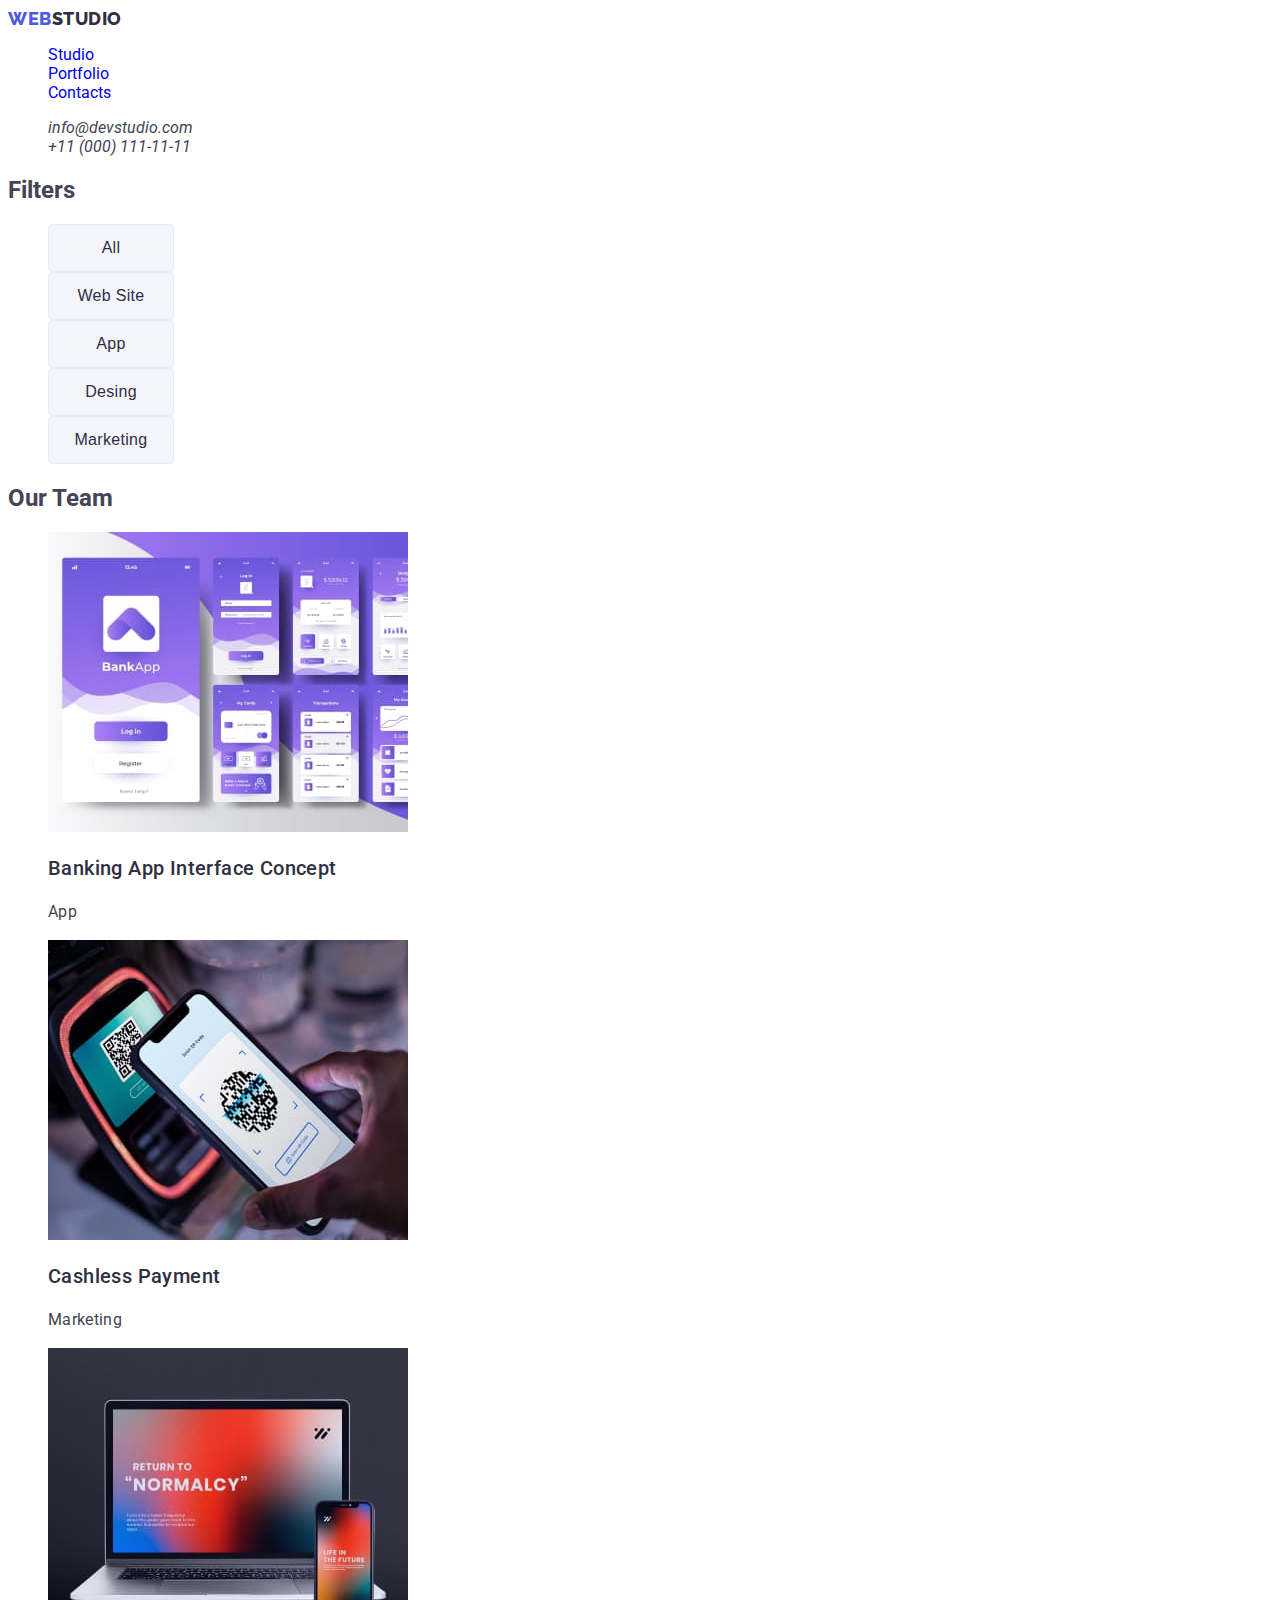
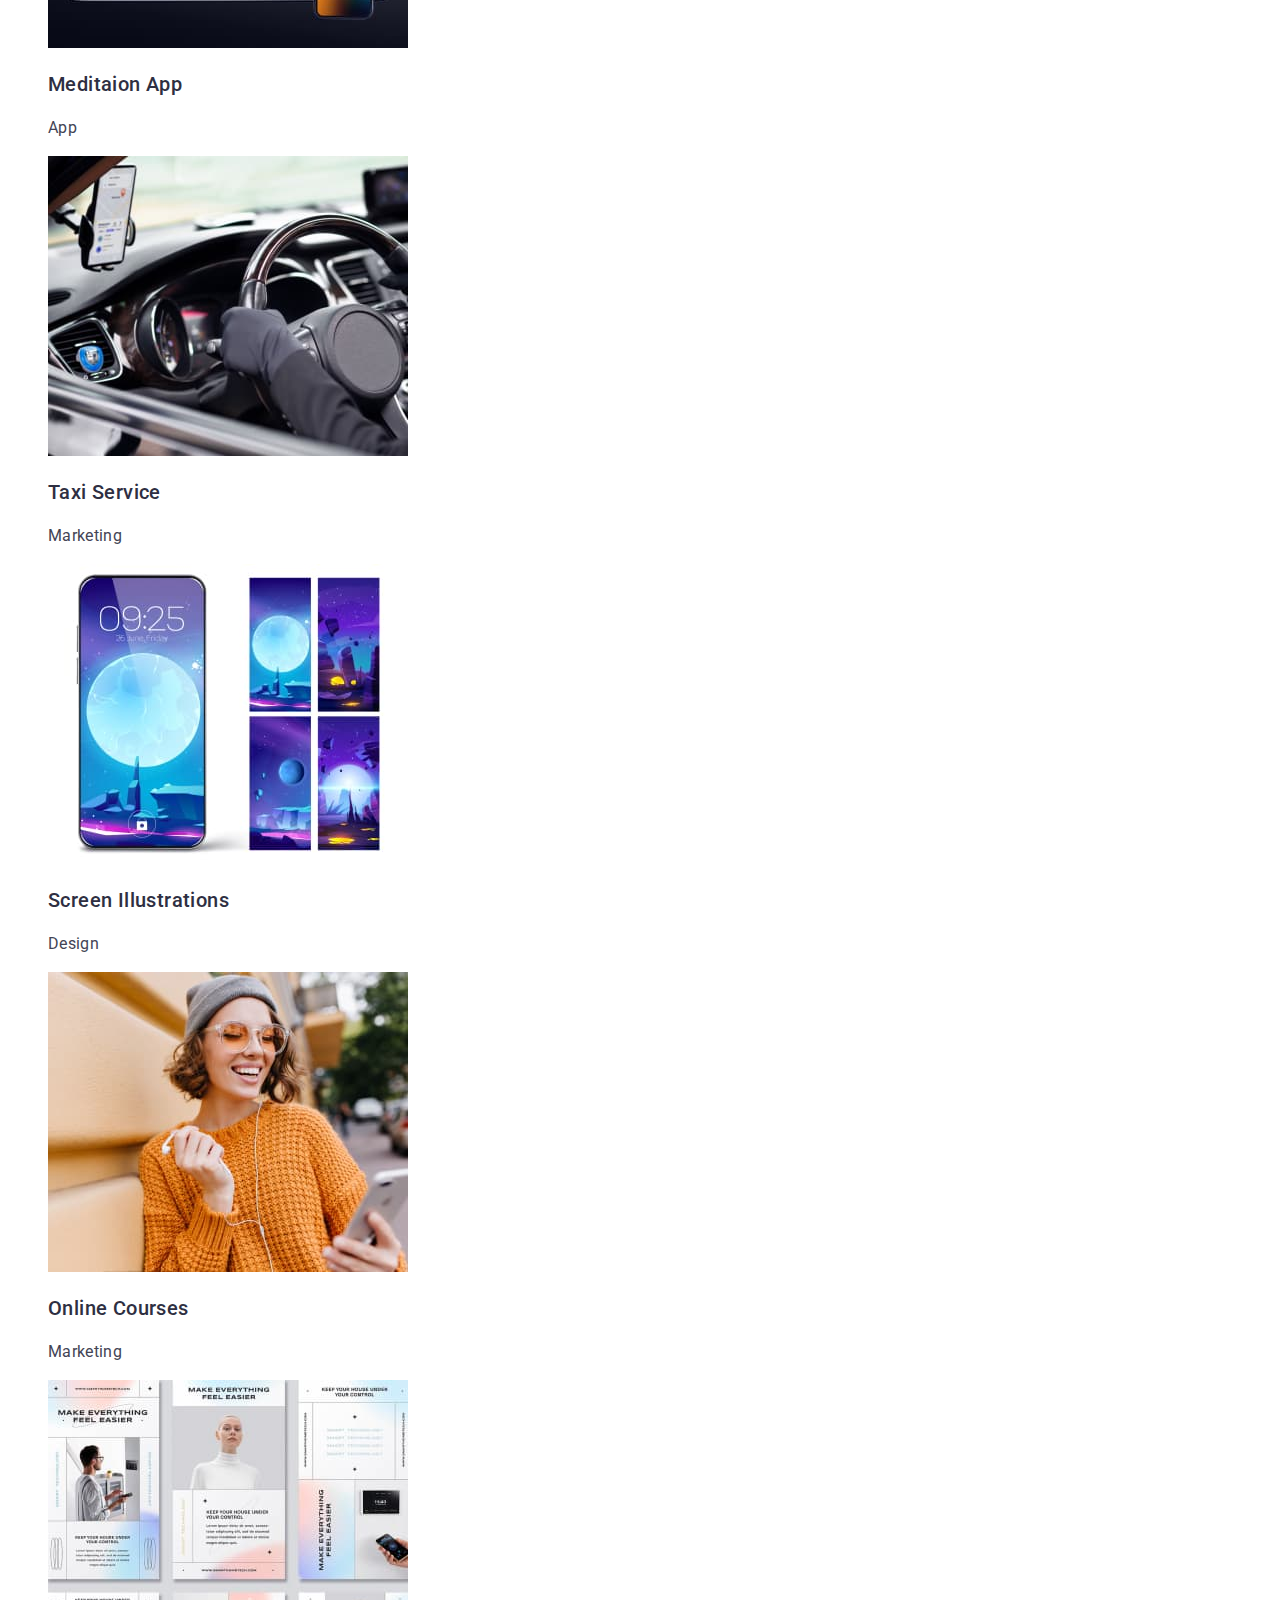
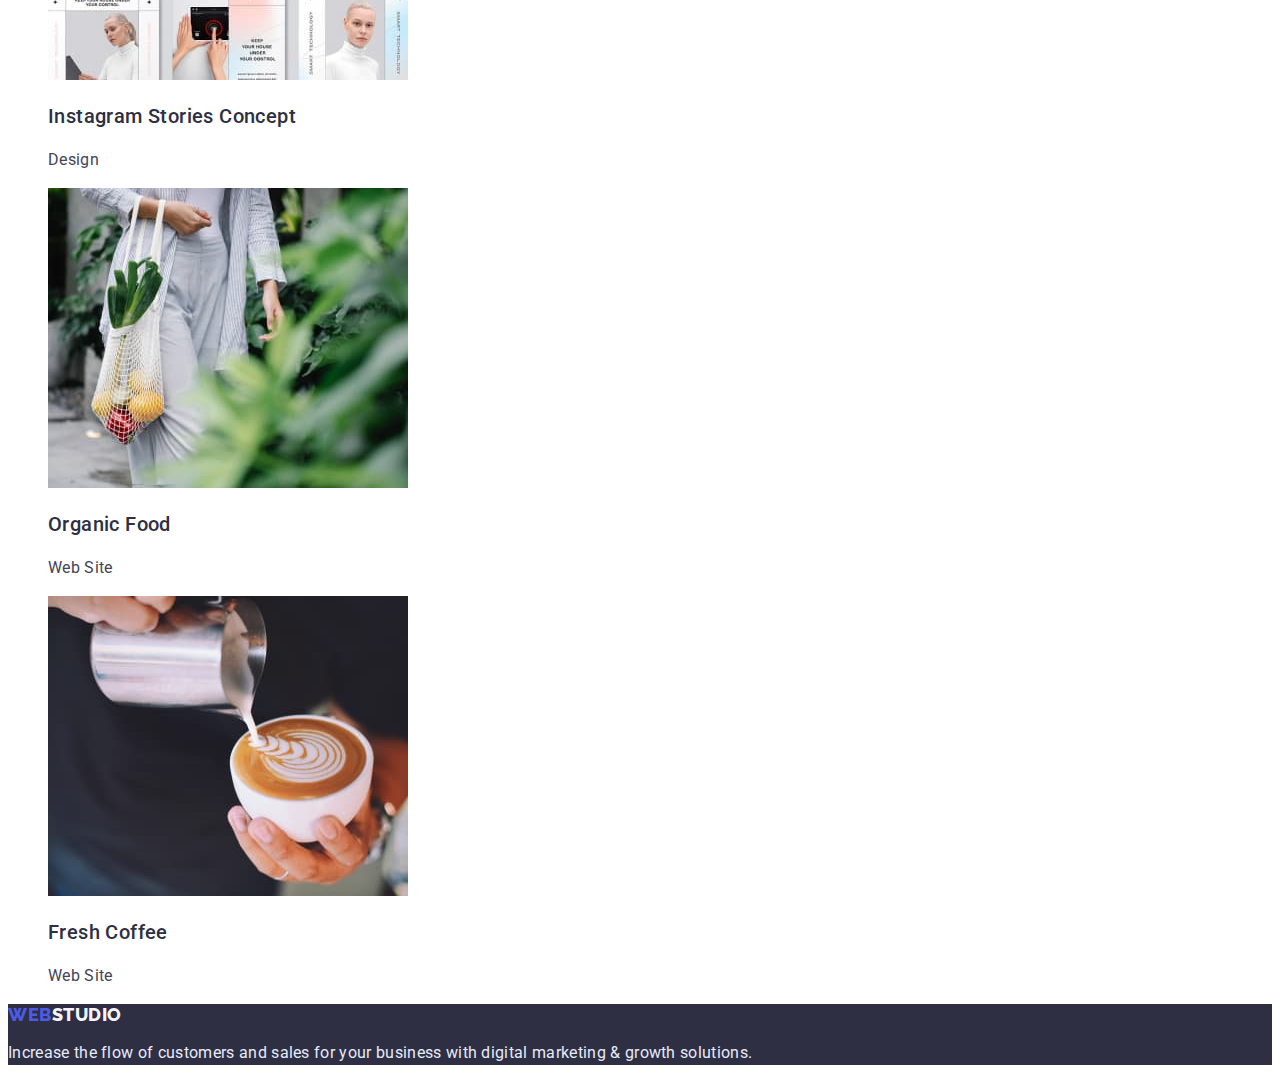
==== portfolio.html @ df29e52d "add css" ====
<!DOCTYPE html>
<html lang="en">
<head>
    <meta charset="UTF-8">
    <meta http-equiv="X-UA-Compatible" content="IE=edge">
    <meta name="viewport" content="width=device-width, initial-scale=1.0">
    <title>Portfolio</title>
    <link rel="preconnect" href="https://fonts.googleapis.com">
    <link rel="preconnect" href="https://fonts.gstatic.com" crossorigin>
    <link href="https://fonts.googleapis.com/css2?family=Raleway:ital,wght@1,800&family=Roboto:wght@400;500;700;900&display=swap" rel="stylesheet">
    <link rel="stylesheet" href="./css/styles.css">
</head>
<body>
    <!--шапка сторінки-->
    <header class="header">
        <nav class="header-nav">
            <a class="header-link link" href="./index.html">
                <span class="logo-web">Web</span><span class="logo-studio">Studio</span>
            </a>
            <ul class="header-list list">
                <li class="heder-item"><a class="header-link link" href="./index.html">Studio</a></li>
                <li class="heder-item"><a class="header-link link" href="./portfolio.html">Portfolio</a></li>
                <li class="heder-item"><a class="header-link link" href="#">Contacts</a></li>
            </ul>
        </nav>
        <address class="address">
            <ul class="address-list list">
                <li class="address-item"><a class="address-mail link" href="mailto:info@devstudio.com">info@devstudio.com</a></li>
                <li class="address-item"><a class="address-tel link" href="tel:+110001111111">+11 (000) 111-11-11</a></li>
            </ul>
        </address>
    </header>

    <!--контент-->
    <main>         
        <section class="hero">
            <h2 class="hero-title">Filters</h2>
            <ul class="hero-list list">
                <li class="hero-item"><button class="hero-btn" type="button">All</button></li>
                <li class="hero-item"><button class="hero-btn" type="button">Web Site</button></li>
                <li class="hero-item"><button class="hero-btn" type="button">App</button></li>
                <li class="hero-item"><button class="hero-btn" type="button">Desing</button></li>
                <li class="hero-item"><button class="hero-btn" type="button">Marketing</button></li>
            </ul>
            <h2 class="hero-title">Our Team</h2>
            <ul class="hero-list list"> 
            <li class="hero-item">  
                <img 
                src="./images/portfolio/img1.jpg" 
                alt="BankApp"
                width="360"
                height="300"
                />
                    <h3 class="hero-headline" >Banking App Interface Concept</h3>
                    <p class="hero-text" >App</p>
            </li>
            <li class="hero-item">
                <img 
                src="./images/portfolio/img2.jpg" 
                alt="Sqan QR code"
                width="360"
                height="300"
                />
                    <h3 class="hero-headline" >Cashless Payment</h3>
                    <p class="hero-text" >Marketing</p>
            </li>
            <li class="hero-item">
                <img 
                src="./images/portfolio/img3.jpg" 
                alt="Conect devices"
                width="360"
                height="300"
                />
                    <h3 class="hero-headline" >Meditaion App</h3>  
                    <p class="hero-text" >App</p>
            </li>
            <li class="hero-item">
                <img 
                src="./images/portfolio/img4.jpg" 
                alt="Car driver"
                width="360"
                height="300"
                />
                    <h3 class="hero-headline" >Taxi Service</h3>  
                    <p class="hero-text" >Marketing</p>
            </li>
            <li>
                <img 
                src="./images/portfolio/img5.jpg" 
                alt="Phone theme"
                width="360"
                height="300"
                />
                    <h3 class="hero-headline" >Screen Illustrations</h3>  
                    <p class="hero-text" >Design</p>
            </li>
            <li class="hero-item">
                <img 
                src="./images/portfolio/img6.jpg" 
                alt="Girl"
                width="360"
                height="300"
                />
                    <h3 class="hero-headline">Online Courses</h3>  
                    <p class="hero-text" >Marketing</p>
            </li>
            <li class="hero-item">
                <img 
                src="./images/portfolio/img7.jpg" 
                alt="Stories maket"
                width="360"
                height="300"
                />
                    <h3 class="hero-headline" >Instagram Stories Concept</h3>  
                    <p class="hero-text" >Design</p>
            </li> 
            <li class="hero-item">
                <img 
                src="./images/portfolio/img8.jpg" 
                alt="Food"
                width="360"
                height="300"
                />
                    <h3 class="hero-headline" >Organic Food</h3>  
                    <p class="hero-text" >Web Site</p>
            </li>
            <li class="hero-item">
                <img 
                src="./images/portfolio/img9.jpg" 
                alt="Coffee"
                width="360"
                height="300"
                />
                    <h3 class="hero-headline" >Fresh Coffee</h3>  
                    <p class="hero-text" >Web Site</p>
            </li>
            
            </ul>
        </section>
    </main>

    <!--підвал-->
    <footer class="footer">
            <a class="footer-link link" href="./index.html">
                <span class="logo-web">Web</span><span class="logo-studio">Studio</span>
            </a>
            <p class="footer-text">
                Increase the flow of customers and sales for your business with digital marketing & growth solutions.
            </p>
    </footer>
</body>
</html>
---- css/styles.css ----
body {
    font-family: 'Roboto', sans-serif;
    color: #434455;
}

.list 
{
    list-style: none;
}

.link
{
    text-decoration: none;
}

.header .logo-studio {
    color: #2E2F42;
}

.logo-web {
    font-family: 'Raleway', sans-serif;
    font-weight: 800;
    font-size: 18px;
    line-height: 1.17;
    letter-spacing: 0.03em;
    text-transform: uppercase;
    color: #4D5AE5;
}
.logo-studio {
    font-family: 'Raleway', sans-serif;
    font-weight: 800;
    font-size: 18px;
    line-height: 1.17;
    letter-spacing: 0.03em;
    text-transform: uppercase;
    color: #F4F4FD;
}

/*.header {
}
.header-nav {
}
*/

.header-link {
}

.header-list { 
}
.heder-item {
}
.address {
}
.address-list {
}
.address-item {
}
.address-mail, .address-tel {
    color: #434455;
}
.address-mail:hover, .address-mail:focus, 
.address-tel:hover, .address-tel:focus {
    color: #4D5AE5;
}
.hero {
}
.hero-title {
}
.hero-list {
}
.hero-item {
}
.hero-btn {
    font-weight: 500;
    font-size: 16px;
    line-height: 1.5;
    letter-spacing: 0.02em;
    color: #2E2F42;
    width: 126px;
    height: 48px;
    background: #F4F4FD;
    border: 1px solid #E7E9FC;
    border-radius: 4px;
}

.hero-btn:hover, .hero-btn:focus {
    background: #404BBF;
    box-shadow: 0px 3px 1px rgba(0, 0, 0, 0.1), 0px 2px 1px rgba(0, 0, 0, 0.08), 0px 2px 2px rgba(0, 0, 0, 0.12);
    color: #FFFFFF;
    cursor: pointer;
}

.hero-headline {
    font-weight: 500;
    font-size: 20px;
    line-height: 1.2;
    letter-spacing: 0.02em;
    color: #2E2F42;
}

.hero-text {
    font-size: 16px;
    line-height: 1.5;
    letter-spacing: 0.02em;
}

.footer {
    background: #2E2F42;
}

.footer-link {
}

.footer-text {
    font-size: 16px;
    line-height: 1.5;
    letter-spacing: 0.02em;
    color: #E7E9FC;
}
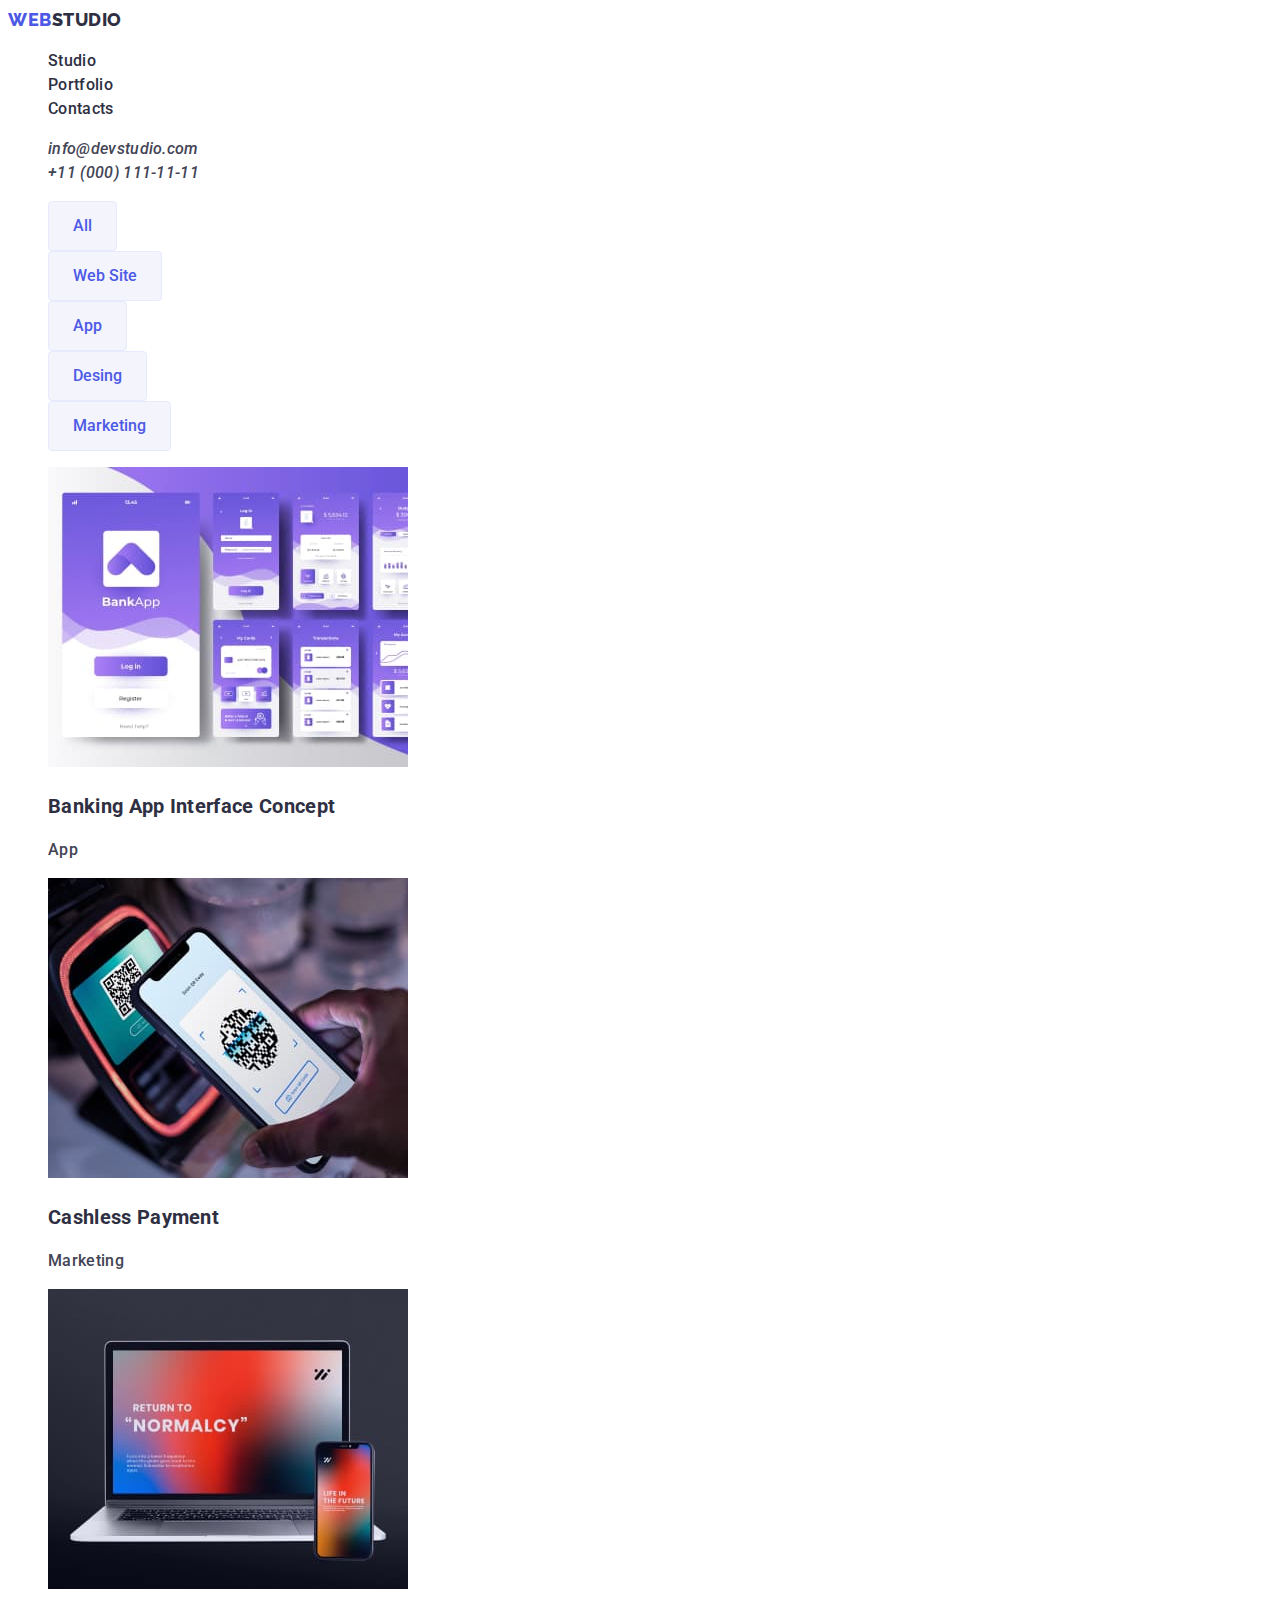
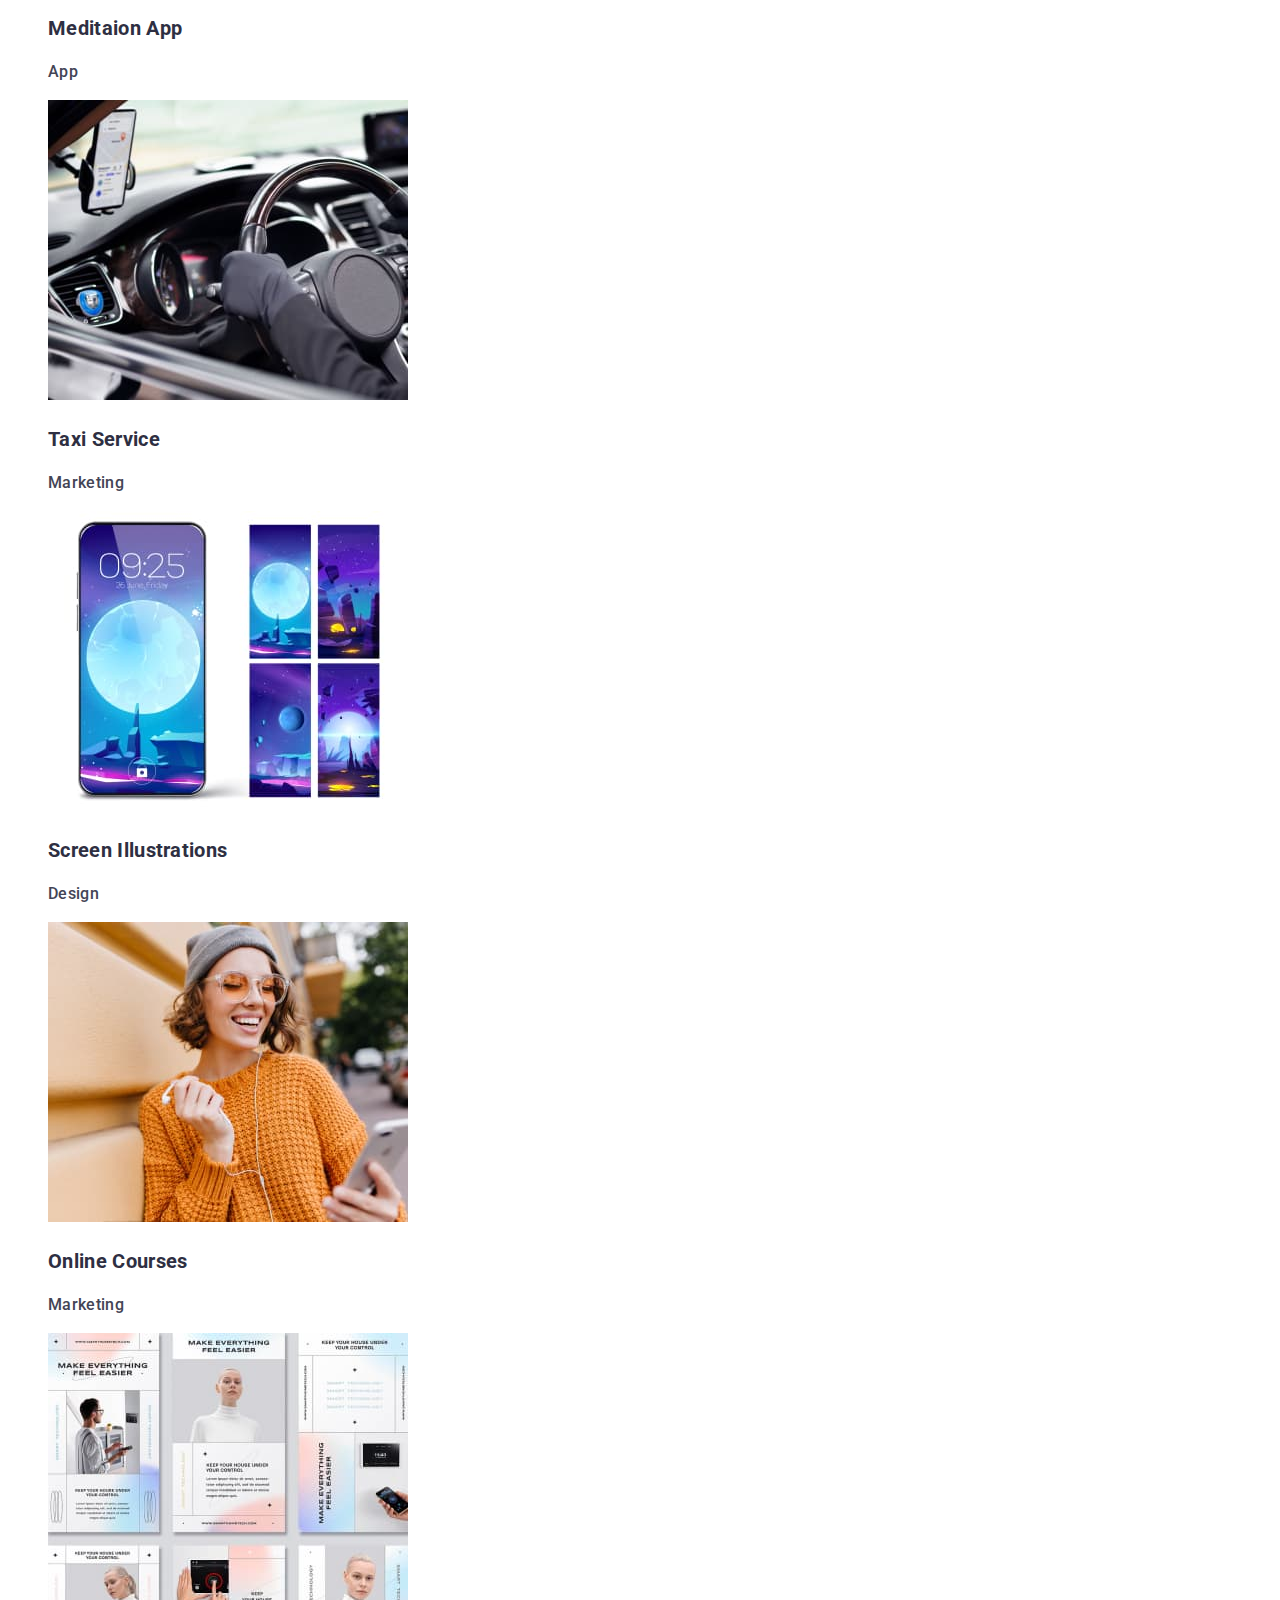
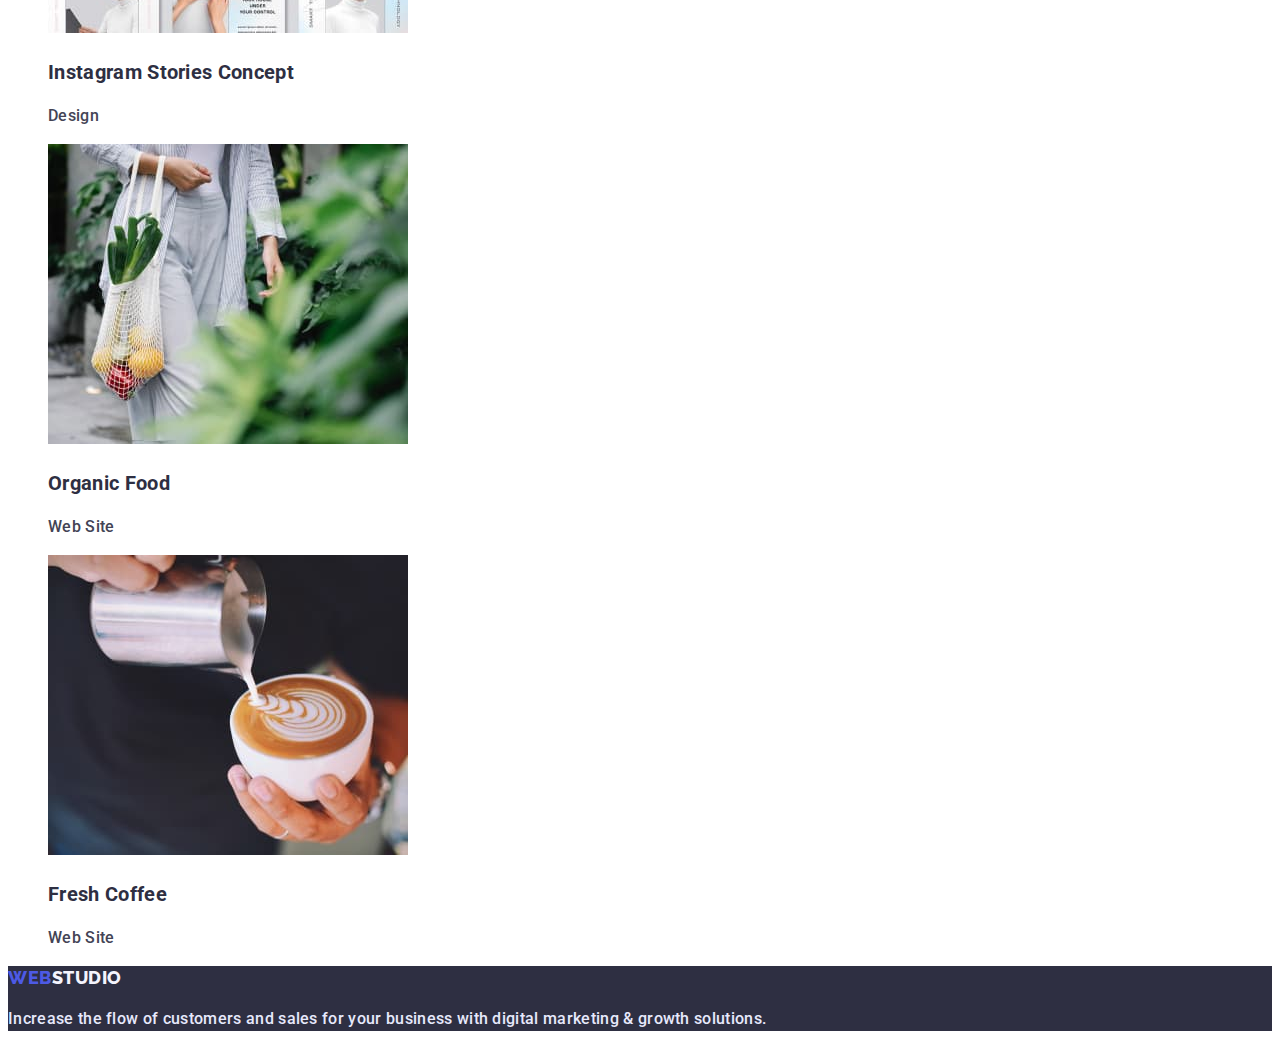
==== commit 1f3cafdc: "desing fixes" ====
--- a/portfolio.html
+++ b/portfolio.html
@@ -15,7 +15,7 @@
     <header class="header">
         <nav class="header-nav">
             <a class="header-link link" href="./index.html">
-                <span class="logo-web">Web</span><span class="logo-studio">Studio</span>
+                <span class="logo-text logo-web">Web</span><span class="logo-text logo-studio">Studio</span>
             </a>
             <ul class="header-list list">
                 <li class="heder-item"><a class="header-link link" href="./index.html">Studio</a></li>
@@ -34,25 +34,27 @@
     <!--контент-->
     <main>         
         <section class="hero">
-            <h2 class="hero-title">Filters</h2>
+            <h1 class="secret-name">Filters</h1>
             <ul class="hero-list list">
-                <li class="hero-item"><button class="hero-btn" type="button">All</button></li>
-                <li class="hero-item"><button class="hero-btn" type="button">Web Site</button></li>
-                <li class="hero-item"><button class="hero-btn" type="button">App</button></li>
-                <li class="hero-item"><button class="hero-btn" type="button">Desing</button></li>
-                <li class="hero-item"><button class="hero-btn" type="button">Marketing</button></li>
+                <li class="hero-item"><button class="hero-btn btn" type="button">All</button></li>
+                <li class="hero-item"><button class="hero-btn btn" type="button">Web Site</button></li>
+                <li class="hero-item"><button class="hero-btn btn" type="button">App</button></li>
+                <li class="hero-item"><button class="hero-btn btn" type="button">Desing</button></li>
+                <li class="hero-item"><button class="hero-btn btn" type="button">Marketing</button></li>
             </ul>
-            <h2 class="hero-title">Our Team</h2>
+            <h2 class="secret-name">Our Team</h2>
             <ul class="hero-list list"> 
             <li class="hero-item">  
-                <img 
-                src="./images/portfolio/img1.jpg" 
-                alt="BankApp"
-                width="360"
-                height="300"
-                />
-                    <h3 class="hero-headline" >Banking App Interface Concept</h3>
-                    <p class="hero-text" >App</p>
+                <a class="hero-link link" href="">
+                    <img 
+                    src="./images/portfolio/img1.jpg" 
+                    alt="BankApp"
+                    width="360"
+                    height="300"
+                    />
+                        <h3 class="headline" >Banking App Interface Concept</h3>
+                        <p class="text" >App</p>
+                </a>    
             </li>
             <li class="hero-item">
                 <img 
@@ -61,8 +63,8 @@
                 width="360"
                 height="300"
                 />
-                    <h3 class="hero-headline" >Cashless Payment</h3>
-                    <p class="hero-text" >Marketing</p>
+                    <h3 class="headline" >Cashless Payment</h3>
+                    <p class="text" >Marketing</p>
             </li>
             <li class="hero-item">
                 <img 
@@ -71,8 +73,8 @@
                 width="360"
                 height="300"
                 />
-                    <h3 class="hero-headline" >Meditaion App</h3>  
-                    <p class="hero-text" >App</p>
+                    <h3 class="headline" >Meditaion App</h3>  
+                    <p class="text" >App</p>
             </li>
             <li class="hero-item">
                 <img 
@@ -81,8 +83,8 @@
                 width="360"
                 height="300"
                 />
-                    <h3 class="hero-headline" >Taxi Service</h3>  
-                    <p class="hero-text" >Marketing</p>
+                    <h3 class="headline" >Taxi Service</h3>  
+                    <p class="text" >Marketing</p>
             </li>
             <li>
                 <img 
@@ -91,8 +93,8 @@
                 width="360"
                 height="300"
                 />
-                    <h3 class="hero-headline" >Screen Illustrations</h3>  
-                    <p class="hero-text" >Design</p>
+                    <h3 class="headline" >Screen Illustrations</h3>  
+                    <p class="text" >Design</p>
             </li>
             <li class="hero-item">
                 <img 
@@ -101,8 +103,8 @@
                 width="360"
                 height="300"
                 />
-                    <h3 class="hero-headline">Online Courses</h3>  
-                    <p class="hero-text" >Marketing</p>
+                    <h3 class="headline">Online Courses</h3>  
+                    <p class="text" >Marketing</p>
             </li>
             <li class="hero-item">
                 <img 
@@ -111,8 +113,8 @@
                 width="360"
                 height="300"
                 />
-                    <h3 class="hero-headline" >Instagram Stories Concept</h3>  
-                    <p class="hero-text" >Design</p>
+                    <h3 class="headline" >Instagram Stories Concept</h3>  
+                    <p class="text" >Design</p>
             </li> 
             <li class="hero-item">
                 <img 
@@ -121,8 +123,8 @@
                 width="360"
                 height="300"
                 />
-                    <h3 class="hero-headline" >Organic Food</h3>  
-                    <p class="hero-text" >Web Site</p>
+                    <h3 class="headline" >Organic Food</h3>  
+                    <p class="text" >Web Site</p>
             </li>
             <li class="hero-item">
                 <img 
@@ -131,8 +133,8 @@
                 width="360"
                 height="300"
                 />
-                    <h3 class="hero-headline" >Fresh Coffee</h3>  
-                    <p class="hero-text" >Web Site</p>
+                    <h3 class="headline" >Fresh Coffee</h3>  
+                    <p class="text" >Web Site</p>
             </li>
             
             </ul>
@@ -142,7 +144,7 @@
     <!--підвал-->
     <footer class="footer">
             <a class="footer-link link" href="./index.html">
-                <span class="logo-web">Web</span><span class="logo-studio">Studio</span>
+                <span class="logo-text logo-web">Web</span><span class="logo-text logo-studio">Studio</span>
             </a>
             <p class="footer-text">
                 Increase the flow of customers and sales for your business with digital marketing & growth solutions.
--- a/css/styles.css
+++ b/css/styles.css
@@ -1,6 +1,23 @@
+:root {
+    --navy-blue-color: #2E2F42;
+    --interactive-color: #434455;
+}
+
 body {
     font-family: 'Roboto', sans-serif;
     color: #434455;
+    background-color: #FFFFFF;
+    font-weight: 500;
+    font-size: 16px;
+    letter-spacing: 0.02em;
+    line-height: 1.5;
+}
+
+.btn {
+    font-family: 'Roboto';
+    font-weight: 500;
+    font-size: 16px;
+    line-height: 1.5;
 }
 
 .list 
@@ -13,36 +30,46 @@
     text-decoration: none;
 }
 
+.secret-name
+{ 
+    position: absolute; 
+    width: 1px; 
+    height: 1px; 
+    margin:-1px; 
+    padding: 0; 
+    overflow:hidden; 
+    border: 0; 
+    clip: rect(0 0 0 0); 
+} 
+
 .header .logo-studio {
-    color: #2E2F42;
+   color: var(--navy-blue-color); 
+} 
+
+.logo-text{
+    font-family: 'Raleway', sans-serif;
+    font-weight: 800;
+    font-size: 18px;
+    line-height: 1.33;
+    letter-spacing: 0.03em;
+    text-transform: uppercase;
 }
 
 .logo-web {
-    font-family: 'Raleway', sans-serif;
-    font-weight: 800;
-    font-size: 18px;
-    line-height: 1.17;
-    letter-spacing: 0.03em;
-    text-transform: uppercase;
     color: #4D5AE5;
 }
-.logo-studio {
-    font-family: 'Raleway', sans-serif;
-    font-weight: 800;
-    font-size: 18px;
-    line-height: 1.17;
-    letter-spacing: 0.03em;
-    text-transform: uppercase;
+
+.footer .logo-studio {
     color: #F4F4FD;
 }
 
-/*.header {
+.header {
 }
 .header-nav {
 }
-*/
 
 .header-link {
+    color: var(--navy-blue-color);
 }
 
 .header-list { 
@@ -54,14 +81,27 @@
 .address-list {
 }
 .address-item {
-}
+} 
+
 .address-mail, .address-tel {
-    color: #434455;
+    color: var(--interactive-color);
 }
 .address-mail:hover, .address-mail:focus, 
 .address-tel:hover, .address-tel:focus {
     color: #4D5AE5;
 }
+
+.headline {
+    font-size: 20px;
+    line-height: 1.2;    
+    color: #2E2F42;
+}
+
+.text {
+}
+
+/*----------------------------------------Hero Portfolio--------------------------------------*/
+
 .hero {
 }
 .hero-title {
@@ -70,14 +110,9 @@
 }
 .hero-item {
 }
-.hero-btn {
-    font-weight: 500;
-    font-size: 16px;
-    line-height: 1.5;
-    letter-spacing: 0.02em;
-    color: #2E2F42;
-    width: 126px;
-    height: 48px;
+.hero-btn {    
+    color: #4D5AE5;
+    padding: 12px 24px;
     background: #F4F4FD;
     border: 1px solid #E7E9FC;
     border-radius: 4px;
@@ -89,20 +124,42 @@
     color: #FFFFFF;
     cursor: pointer;
 }
-
-.hero-headline {
-    font-weight: 500;
-    font-size: 20px;
-    line-height: 1.2;
-    letter-spacing: 0.02em;
-    color: #2E2F42;
+.hero-link {
+    color: var(--interactive-color);
 }
 
-.hero-text {
-    font-size: 16px;
-    line-height: 1.5;
-    letter-spacing: 0.02em;
+/*------------------------------Index Studio-----------------------------------------*/ 
+
+.solutions-section {
+    background: #2E2F42;
 }
+
+.solutions-section-title {
+    font-weight: 700;
+    font-size: 56px;
+    line-height: 1.07;
+    text-align: center;
+    color: #FFFFFF;
+}
+
+.solutions-section-btn {
+    background: #4D5AE5;
+    color: #FFFFFF;
+    box-shadow: 0px 4px 4px rgba(0, 0, 0, 0.15);
+    border-radius: 4px;
+    cursor: pointer;
+}  
+
+.heading{
+    font-weight: 700;
+    font-size: 36px;
+    line-height: 1.11;
+    text-align: center;
+    text-transform: capitalize;
+    color: var(--navy-blue-color);
+}
+
+/*-------------------------------Footer----------------------------------------------*/
 
 .footer {
     background: #2E2F42;
@@ -112,8 +169,5 @@
 }
 
 .footer-text {
-    font-size: 16px;
-    line-height: 1.5;
-    letter-spacing: 0.02em;
     color: #E7E9FC;
 }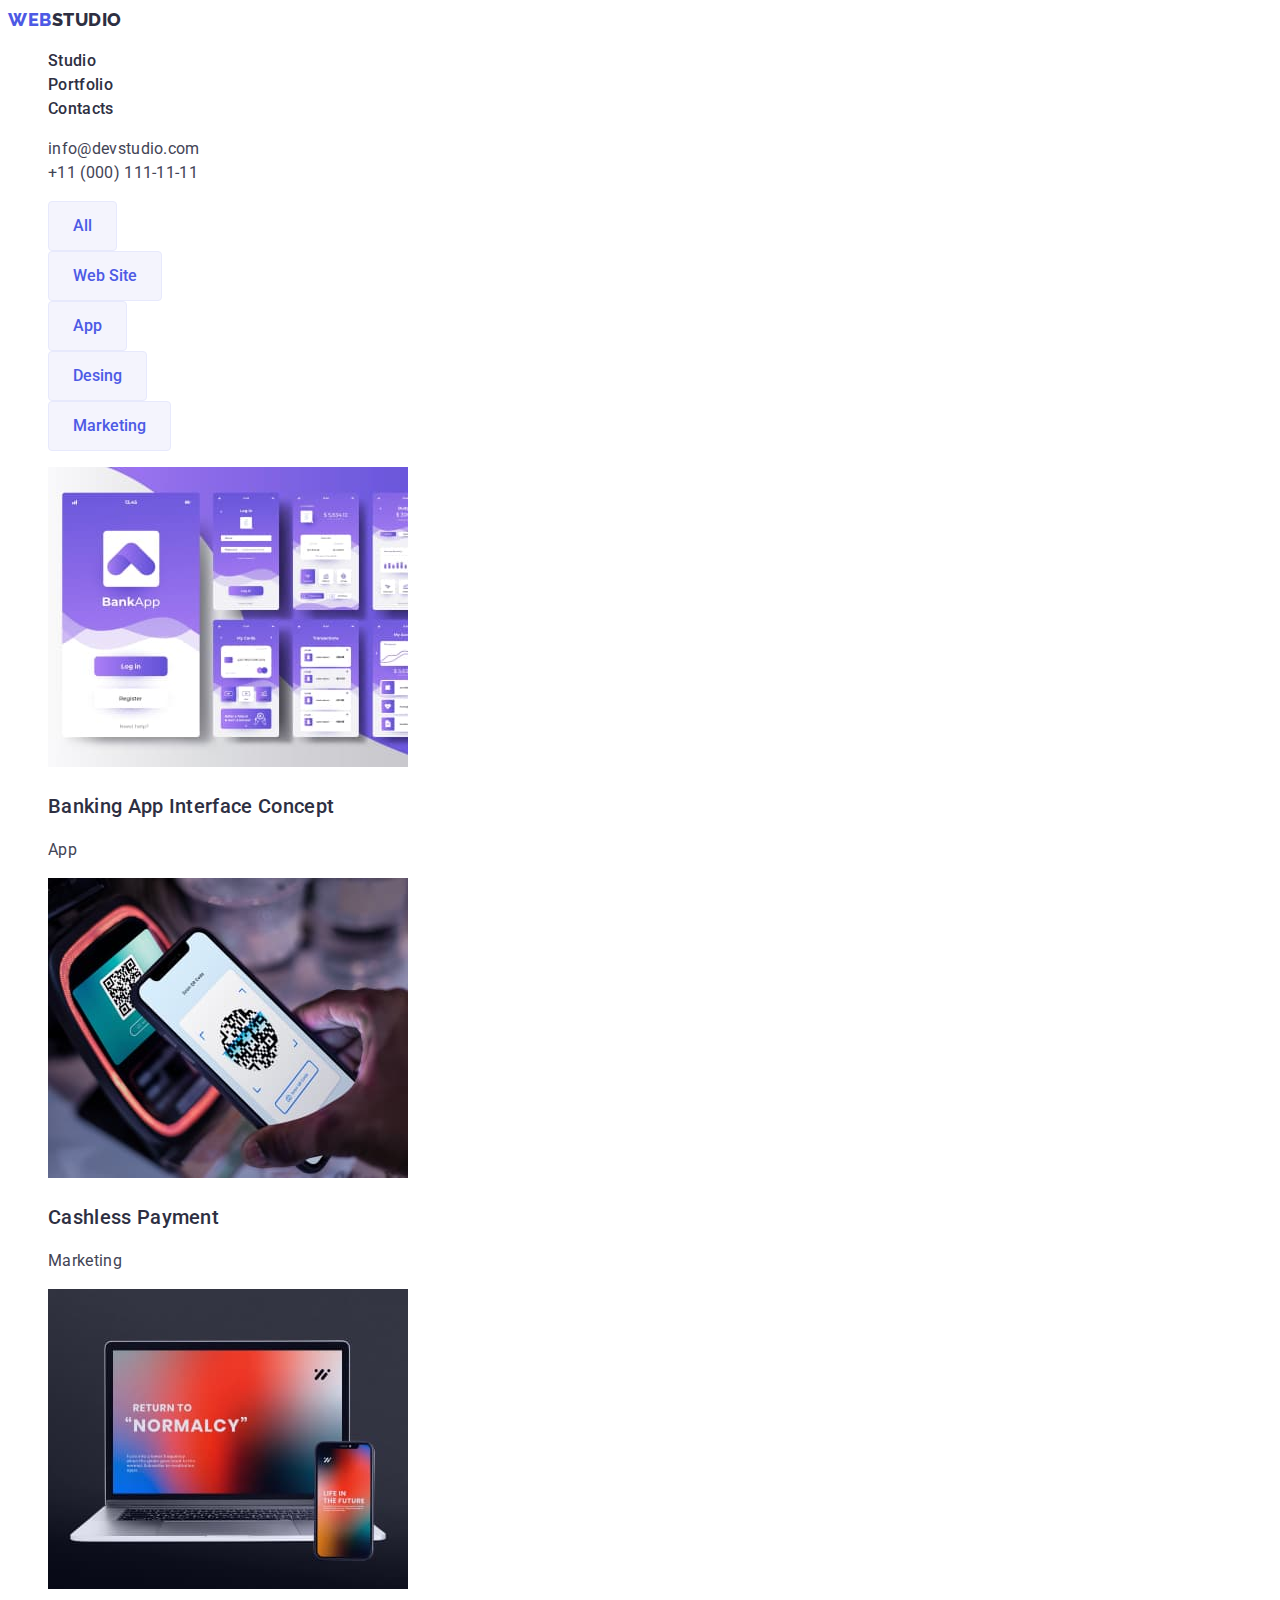
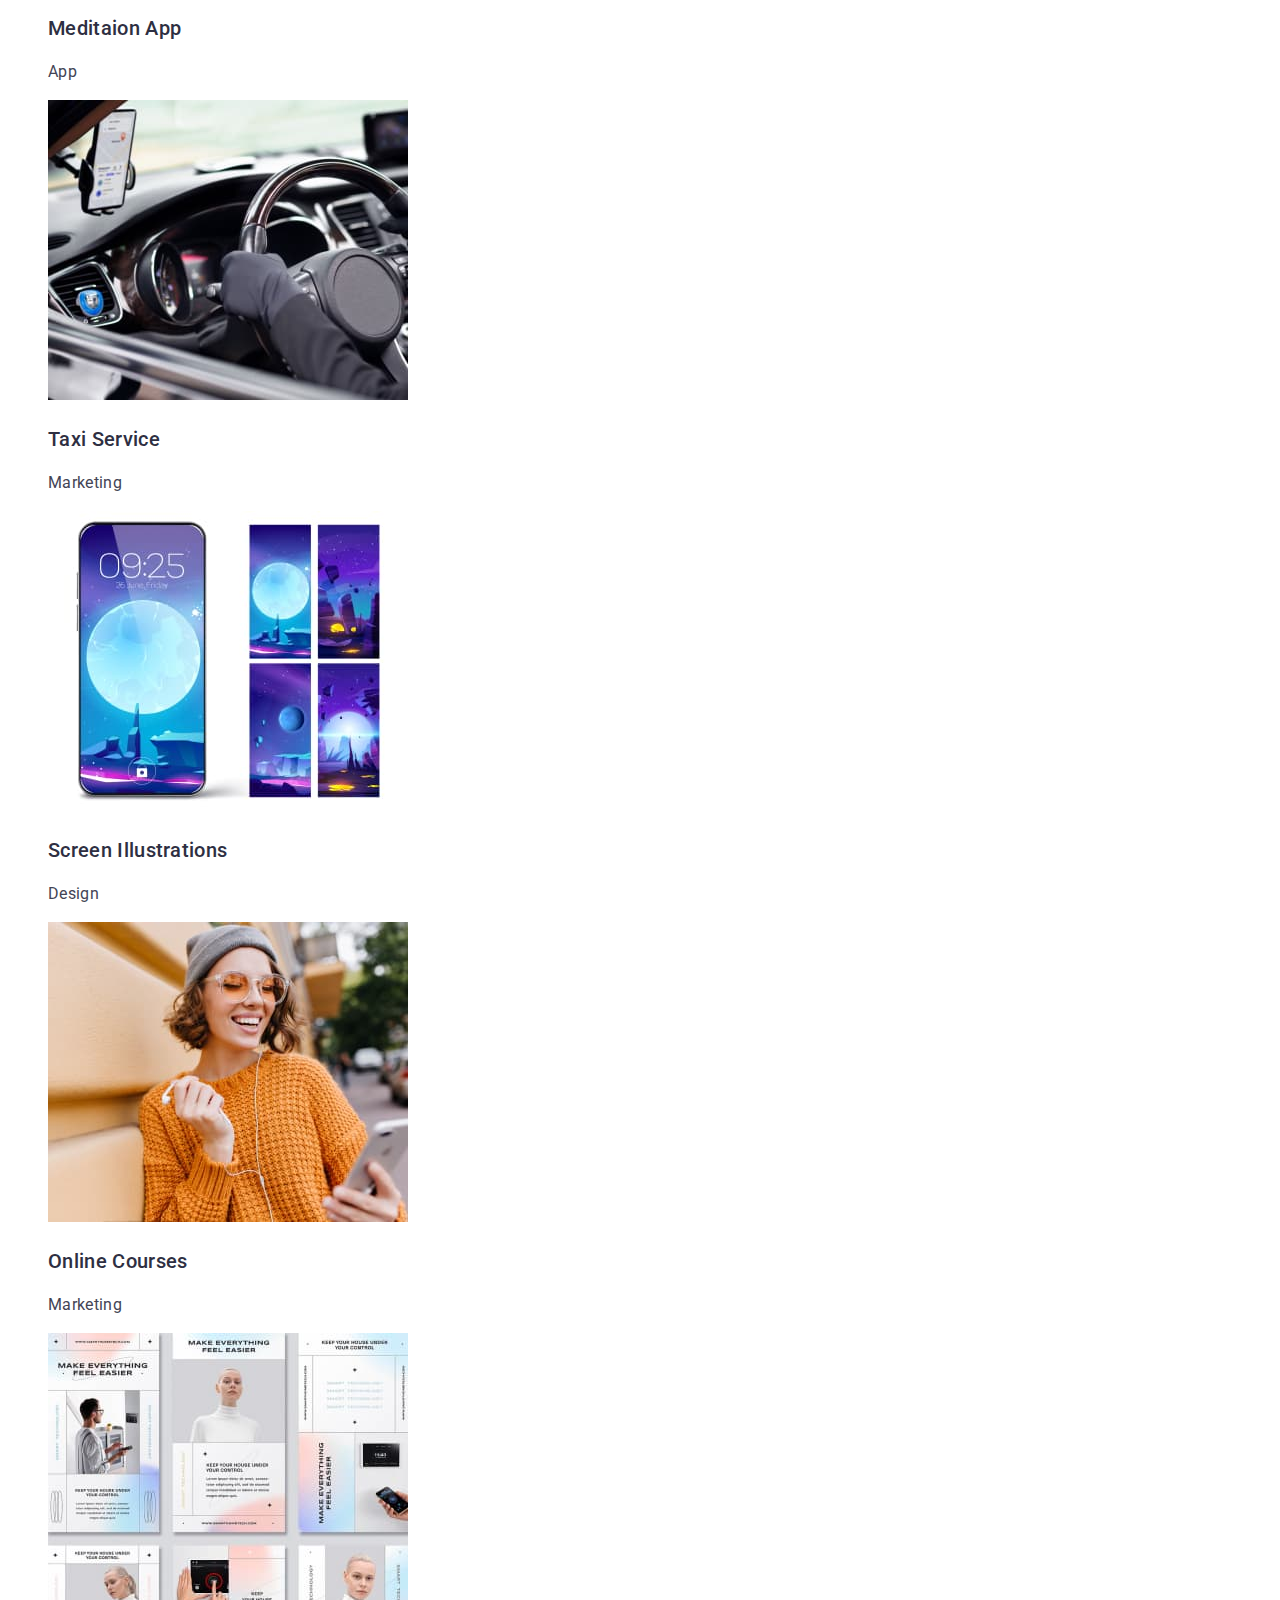
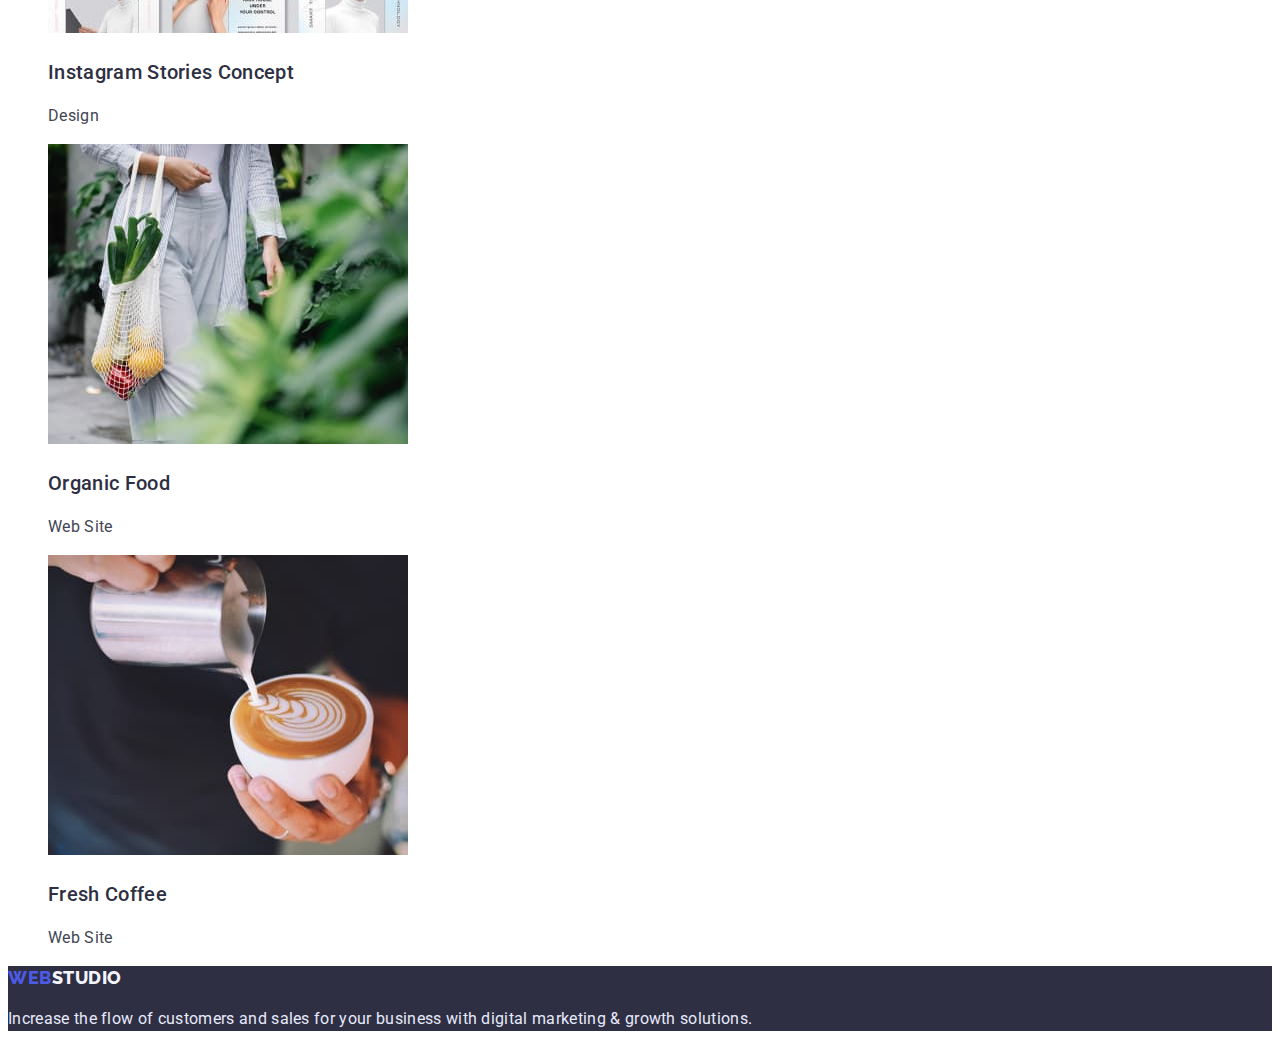
==== commit b8d8328d: "font-weight and hover btn fixes" ====
--- a/portfolio.html
+++ b/portfolio.html
@@ -7,7 +7,7 @@
     <title>Portfolio</title>
     <link rel="preconnect" href="https://fonts.googleapis.com">
     <link rel="preconnect" href="https://fonts.gstatic.com" crossorigin>
-    <link href="https://fonts.googleapis.com/css2?family=Raleway:ital,wght@1,800&family=Roboto:wght@400;500;700;900&display=swap" rel="stylesheet">
+    <link href="https://fonts.googleapis.com/css2?family=Raleway:wght@800&family=Roboto:wght@400;500;700;900&display=swap" rel="stylesheet">
     <link rel="stylesheet" href="./css/styles.css">
 </head>
 <body>
@@ -57,84 +57,100 @@
                 </a>    
             </li>
             <li class="hero-item">
-                <img 
-                src="./images/portfolio/img2.jpg" 
-                alt="Sqan QR code"
-                width="360"
-                height="300"
-                />
-                    <h3 class="headline" >Cashless Payment</h3>
-                    <p class="text" >Marketing</p>
+                <a class="hero-link link" href="">
+                    <img 
+                    src="./images/portfolio/img2.jpg" 
+                    alt="Sqan QR code"
+                    width="360"
+                    height="300"
+                    />
+                        <h3 class="headline" >Cashless Payment</h3>
+                        <p class="text" >Marketing</p>
+                </a>
             </li>
             <li class="hero-item">
-                <img 
-                src="./images/portfolio/img3.jpg" 
-                alt="Conect devices"
-                width="360"
-                height="300"
-                />
-                    <h3 class="headline" >Meditaion App</h3>  
-                    <p class="text" >App</p>
+                <a class="hero-link link" href="">
+                    <img 
+                    src="./images/portfolio/img3.jpg" 
+                    alt="Conect devices"
+                    width="360"
+                    height="300"
+                    />
+                        <h3 class="headline" >Meditaion App</h3>  
+                        <p class="text" >App</p>
+                </a>    
             </li>
             <li class="hero-item">
-                <img 
-                src="./images/portfolio/img4.jpg" 
-                alt="Car driver"
-                width="360"
-                height="300"
-                />
-                    <h3 class="headline" >Taxi Service</h3>  
-                    <p class="text" >Marketing</p>
+                <a class="hero-link link" href="">
+                    <img 
+                    src="./images/portfolio/img4.jpg" 
+                    alt="Car driver"
+                    width="360"
+                    height="300"
+                    />
+                        <h3 class="headline" >Taxi Service</h3>  
+                        <p class="text" >Marketing</p>
+                </a>    
             </li>
             <li>
-                <img 
-                src="./images/portfolio/img5.jpg" 
-                alt="Phone theme"
-                width="360"
-                height="300"
-                />
-                    <h3 class="headline" >Screen Illustrations</h3>  
-                    <p class="text" >Design</p>
+                <a class="hero-link link" href="">
+                    <img 
+                    src="./images/portfolio/img5.jpg" 
+                    alt="Phone theme"
+                    width="360"
+                    height="300"
+                    />
+                        <h3 class="headline" >Screen Illustrations</h3>  
+                        <p class="text" >Design</p>
+                </a>    
             </li>
             <li class="hero-item">
-                <img 
-                src="./images/portfolio/img6.jpg" 
-                alt="Girl"
-                width="360"
-                height="300"
-                />
-                    <h3 class="headline">Online Courses</h3>  
-                    <p class="text" >Marketing</p>
+                <a class="hero-link link" href="">
+                    <img 
+                    src="./images/portfolio/img6.jpg" 
+                    alt="Girl"
+                    width="360"
+                    height="300"
+                    />
+                        <h3 class="headline">Online Courses</h3>  
+                        <p class="text" >Marketing</p>
+                </a>    
             </li>
             <li class="hero-item">
-                <img 
-                src="./images/portfolio/img7.jpg" 
-                alt="Stories maket"
-                width="360"
-                height="300"
-                />
-                    <h3 class="headline" >Instagram Stories Concept</h3>  
-                    <p class="text" >Design</p>
+                <a class="hero-link link" href="">
+                    <img 
+                    src="./images/portfolio/img7.jpg" 
+                    alt="Stories maket"
+                    width="360"
+                    height="300"
+                    />
+                        <h3 class="headline" >Instagram Stories Concept</h3>  
+                        <p class="text" >Design</p>
+                </a>    
             </li> 
             <li class="hero-item">
-                <img 
-                src="./images/portfolio/img8.jpg" 
-                alt="Food"
-                width="360"
-                height="300"
-                />
-                    <h3 class="headline" >Organic Food</h3>  
-                    <p class="text" >Web Site</p>
+                <a class="hero-link link" href="">
+                    <img 
+                    src="./images/portfolio/img8.jpg" 
+                    alt="Food"
+                    width="360"
+                    height="300"
+                    />
+                        <h3 class="headline" >Organic Food</h3>  
+                        <p class="text" >Web Site</p>
+                </a>    
             </li>
             <li class="hero-item">
-                <img 
-                src="./images/portfolio/img9.jpg" 
-                alt="Coffee"
-                width="360"
-                height="300"
-                />
-                    <h3 class="headline" >Fresh Coffee</h3>  
-                    <p class="text" >Web Site</p>
+                <a class="hero-link link" href="">
+                    <img 
+                    src="./images/portfolio/img9.jpg" 
+                    alt="Coffee"
+                    width="360"
+                    height="300"
+                    />
+                        <h3 class="headline" >Fresh Coffee</h3>  
+                        <p class="text" >Web Site</p>
+                </a>    
             </li>
             
             </ul>
--- a/css/styles.css
+++ b/css/styles.css
@@ -1,13 +1,16 @@
 :root {
     --navy-blue-color: #2E2F42;
     --interactive-color: #434455;
+    --font-weight-link: 500;
+    --background-hover-btn: #404BBF;
 }
 
 body {
     font-family: 'Roboto', sans-serif;
+    font-style: normal;
     color: #434455;
     background-color: #FFFFFF;
-    font-weight: 500;
+    font-weight: 400;
     font-size: 16px;
     letter-spacing: 0.02em;
     line-height: 1.5;
@@ -15,7 +18,7 @@
 
 .btn {
     font-family: 'Roboto';
-    font-weight: 500;
+    font-weight: var(--font-weight-link);
     font-size: 16px;
     line-height: 1.5;
 }
@@ -70,11 +73,15 @@
 
 .header-link {
     color: var(--navy-blue-color);
+    font-weight: var(--font-weight-link);
+}
+
+.header-link:hover,
+.header-link:focus {
+    color: #404BBF;
 }
 
 .header-list { 
-}
-.heder-item {
 }
 .address {
 }
@@ -85,6 +92,7 @@
 
 .address-mail, .address-tel {
     color: var(--interactive-color);
+    font-style: normal;
 }
 .address-mail:hover, .address-mail:focus, 
 .address-tel:hover, .address-tel:focus {
@@ -95,6 +103,7 @@
     font-size: 20px;
     line-height: 1.2;    
     color: #2E2F42;
+    font-weight: var(--font-weight-link);
 }
 
 .text {
@@ -119,7 +128,7 @@
 }
 
 .hero-btn:hover, .hero-btn:focus {
-    background: #404BBF;
+    background: var(--background-hover-btn);
     box-shadow: 0px 3px 1px rgba(0, 0, 0, 0.1), 0px 2px 1px rgba(0, 0, 0, 0.08), 0px 2px 2px rgba(0, 0, 0, 0.12);
     color: #FFFFFF;
     cursor: pointer;
@@ -145,10 +154,16 @@
 .solutions-section-btn {
     background: #4D5AE5;
     color: #FFFFFF;
+    padding: 16px 32px;
     box-shadow: 0px 4px 4px rgba(0, 0, 0, 0.15);
     border-radius: 4px;
     cursor: pointer;
 }  
+
+.solutions-section-btn:hover, 
+.solutions-section-btn:focus {
+    background: var(--background-hover-btn);
+}
 
 .heading{
     font-weight: 700;
